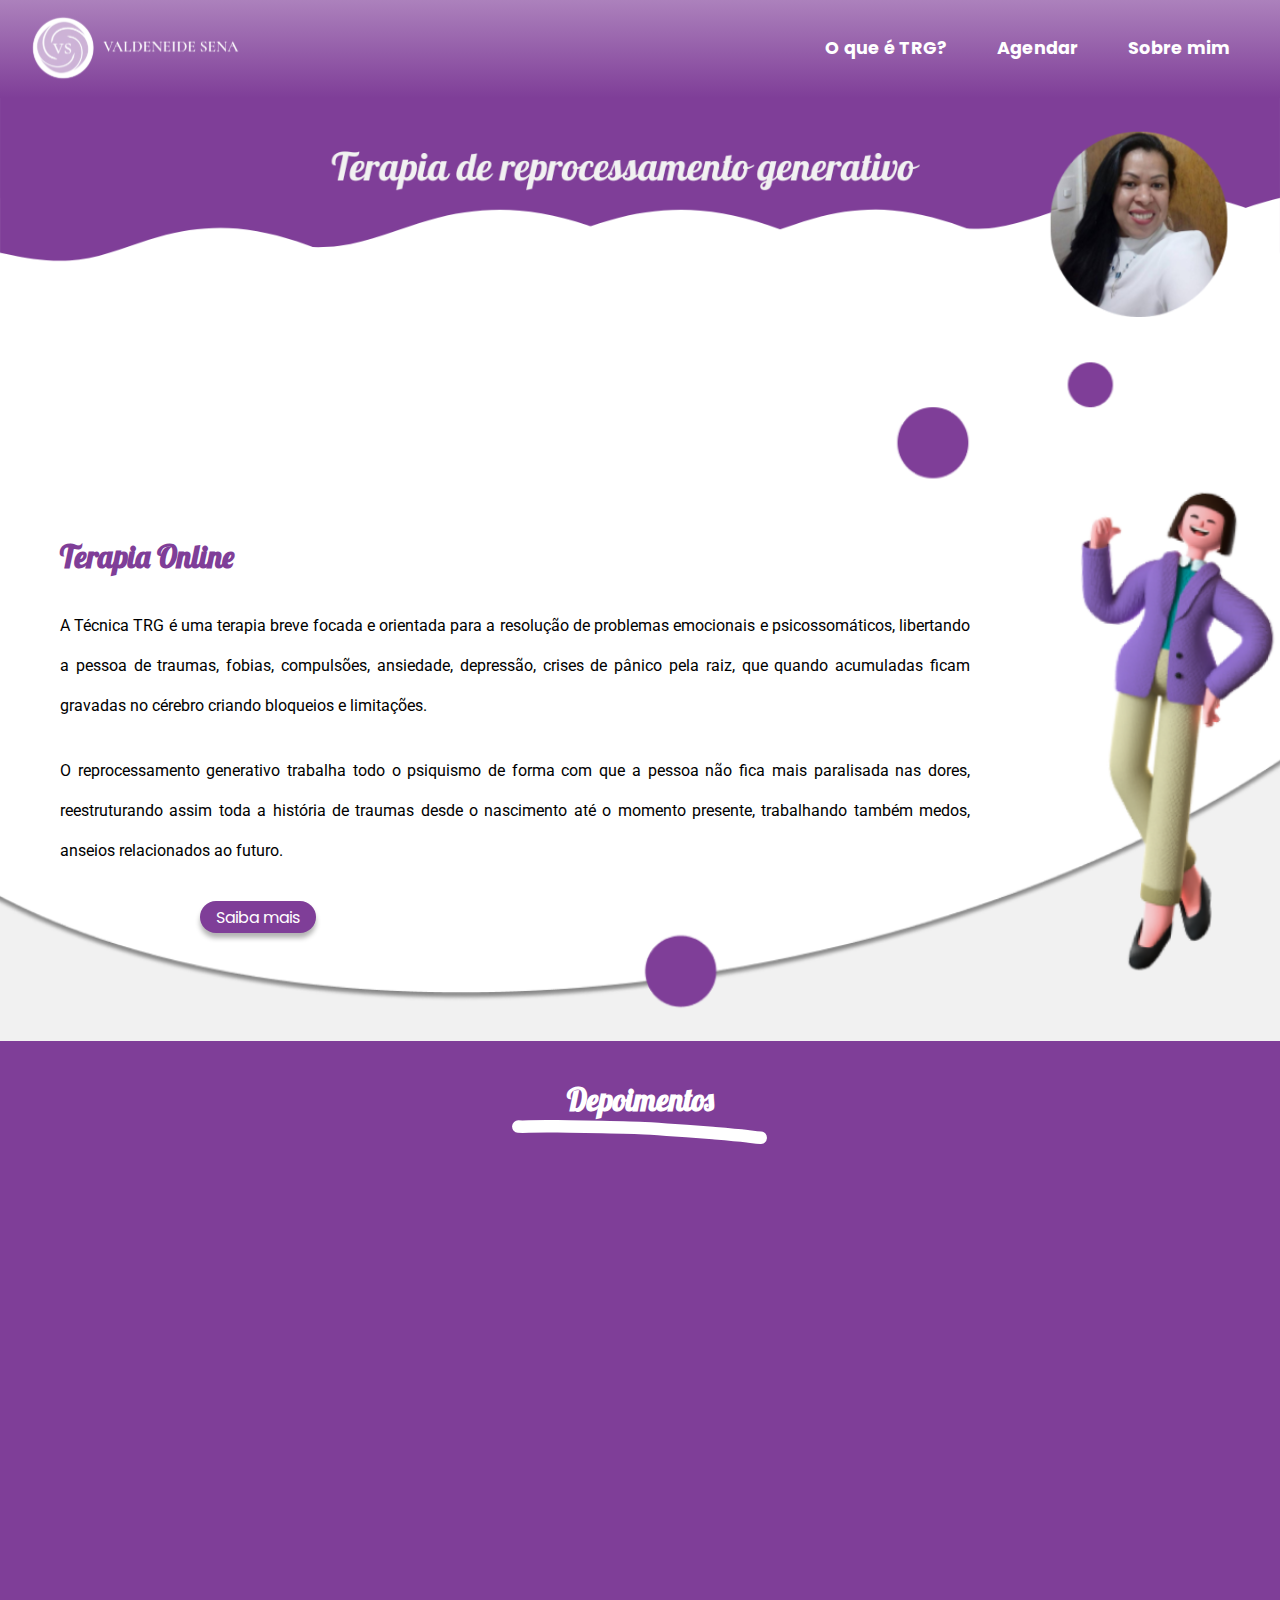
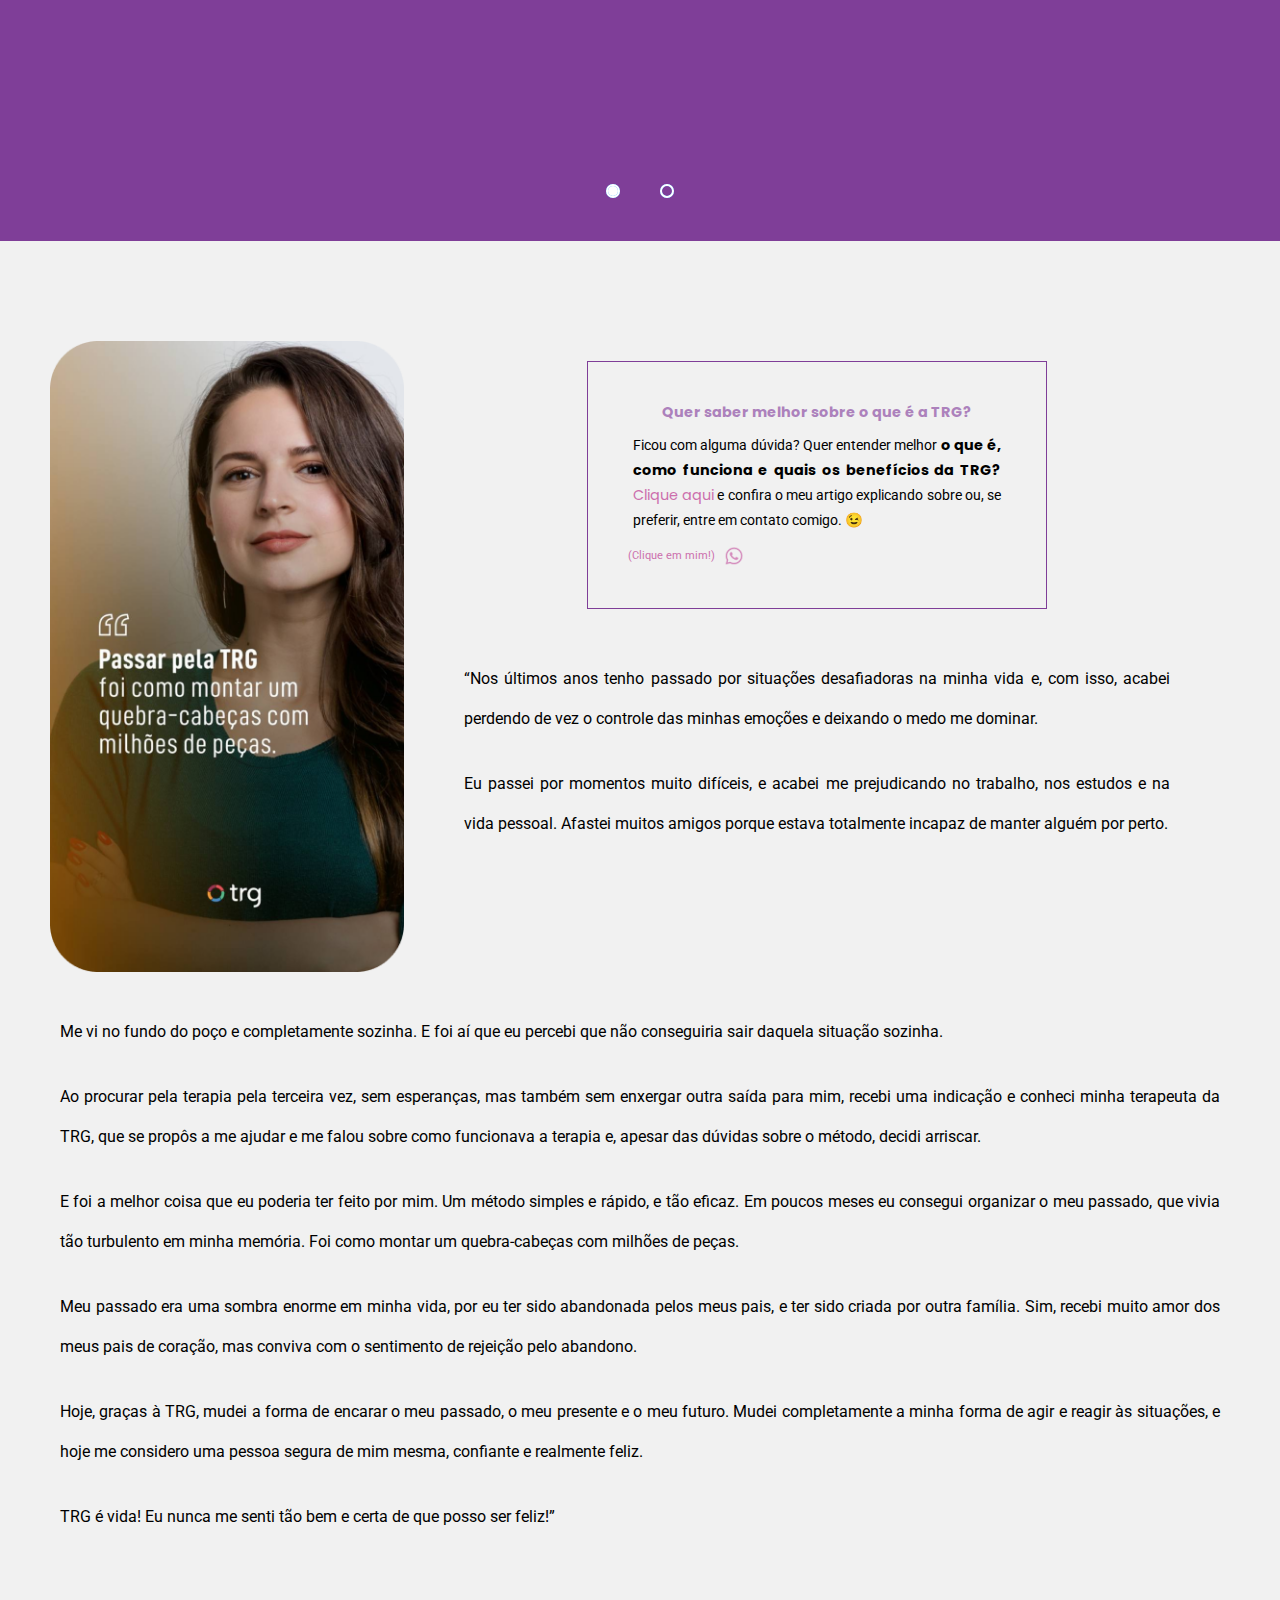
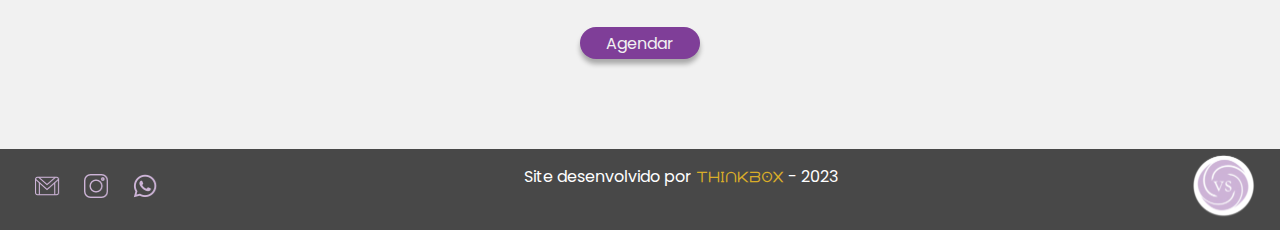
==== index.html @ 8931c08d "Index praticamente pronta." ====
<!DOCTYPE html>
<html lang="pt-br">

<head>
    <meta charset="UTF-8">
    <meta http-equiv="X-UA-Compatible" content="IE=edge">
    <meta name="viewport" content="width=device-width, initial-scale=1.0">
    <title>TRG - Val Sena</title>
    <link rel="stylesheet" href="estilo/index.css">
    <link rel="stylesheet" href="estilo/cabecalho.css">
    <link rel="stylesheet" href="estilo/rodape.css">
    <link rel="shortcut icon" href="imagens/logo-trg-sem-nome.svg" type="image/x-icon">
</head>

<body>

    <!--NAV BAR RESPONSIVO-->
    <header class="header">
        <a href="index.html">
            <img src="imagens/logo-trg-com-nome.svg" alt="Logo TRG">
        </a>
        <div class="navigation">

            <input type="checkbox" class="toggle-menu">
            <div class="hamburguer"></div>

            <ul class="menu">
                <li><a href="index.html"><img class="img-logo-mobile" src="imagens/logo-trg-sem-nome.svg"
                            alt="Logo TRG"></a></li>
                <li><a class="link-navigation" href="estrutura/o-que-e-trg.html">O que é TRG?</a></li>
                <li><a class="link-navigation" href="estrutura/agendar.html">Agendar</a></li>
                <li><a class="link-navigation" href="estrutura/sobre-mim.html">Sobre mim</a></li>
                <li>
                    <a id="pai-logo-thinkbox" href="#">
                        <img id="logo-thinkbox-mobile" class="img-logo-mobile" src="imagens/logo-thinkbox.png"
                            alt="Logo thinkbox">
                    </a>
                </li>
            </ul>
        </div>
    </header>
    <!--FIM NAV BAR RESPONSIVO-->

    <!-- BANNER "TERAPIA DE REPROCESSAMENTO GENERATIVO"-->
    <img class="banner-img" src="imagens/Neide Sena (4) 1.svg" alt="">
    <!-- FIM BANNER "TERAPIA DE REPROCESSAMENTO GENERATIVO"-->

    <!-- HOME MOBILE-->
    <main class="sessao-principal">
        <div class="quadrado">
            <h1>Terapia Online</h1>
            <p>A Técnica TRG é uma terapia breve focada e orientada para a resolução de problemas emocionais e
                psicossomáticos, libertando a pessoa de traumas, fobias, compulsões, ansiedade, depressão, crises de
                pânico pela raiz, que quando acumuladas ficam gravadas no cérebro criando bloqueios e limitações.</p>
            <p>O reprocessamento generativo trabalha todo o psiquismo de forma com que a pessoa não fica mais paralisada
                nas dores, reestruturando assim toda a história de traumas desde o nascimento até o momento presente,
                trabalhando também medos, anseios relacionados ao futuro.</p>
            <div class="btn-saiba-mais"><a href="estrutura/o-que-e-trg.html">Saiba mais</a></div>
        </div>
        <div class="elipse"></div>
    </main>
    <!-- FIM HOME MOBILE-->
    
    <!--HOME DESKTOP-->
    <main class="sessao-principal-desktop">
        <img src="imagens/backimg-index-main.png" alt="">
        <div class="container-textos-desktop">
             <h1>Terapia Online</h1>
             <p>A Técnica TRG é uma terapia breve focada e orientada para a resolução de problemas emocionais e
                 psicossomáticos, libertando a pessoa de traumas, fobias, compulsões, ansiedade, depressão, crises de
                 pânico pela raiz, que quando acumuladas ficam gravadas no cérebro criando bloqueios e limitações.</p>
             <p>O reprocessamento generativo trabalha todo o psiquismo de forma com que a pessoa não fica mais paralisada
                 nas dores, reestruturando assim toda a história de traumas desde o nascimento até o momento presente,
                 trabalhando também medos, anseios relacionados ao futuro.</p>
             <div class="btn-saiba-mais"><a href="estrutura/o-que-e-trg.html">Saiba mais</a></div>
        </div>
     </main>
    <!--FIM HOME DESKTOP-->

    <!--DEPOIMENTOS-->
    <section class="depoimentos">

        <h2>Depoimentos</h2>
        <img class="underline" src="imagens/underline-depoimentos.svg" alt="">
        <div class="slides">
            <!--Radios buttons-->
            <input type="radio" name="radio-btn" id="radio1">
            <input type="radio" name="radio-btn" id="radio2">
            <!--Fim Radios buttons-->

            <!--Slide videos-->
            <div class="slide first">
                <iframe width="250" height="450" src="https://www.youtube.com/embed/OG4pStKnkjY" title="Depoimento"
                    frameborder="0"
                    allow="accelerometer; autoplay; clipboard-write; encrypted-media; gyroscope; picture-in-picture; web-share"
                    allowfullscreen></iframe>
            </div>
            <div class="slide">
                <iframe width="250" height="450" src="https://www.youtube.com/embed/og153dF6PB4" title="depoimento1"
                    frameborder="0"
                    allow="accelerometer; autoplay; clipboard-write; encrypted-media; gyroscope; picture-in-picture; web-share"
                    allowfullscreen></iframe>
            </div>
            <!--Fim Slide videos-->

            <!--Navigation auto-->
            <div class="navigation-auto">
                <div class="auto-btn1"></div>
                <div class="auto-btn2"></div>
            </div>
            <!--Fim Navigation auto-->
        </div>

        <div class="manual-navigation">
            <label for="radio1" class="manual-btn"></label>
            <label for="radio2" class="manual-btn"></label>
        </div>

    </section>
    <!--FIM DEPOIMENTOS-->

    <!-- AGENDAR (HOME) -->
    <section class="agendar">
        <!--INFORMAÇÕES PARA USUÁRIOS COM DÚVIDAS -->
        
            <aside>
                <h3>Quer saber melhor sobre o que é a TRG?</h3>
                <p>Ficou com alguma dúvida? Quer entender melhor <strong>o que é, como funciona e quais os benefícios da
                        TRG?</strong><a href="estrutura/o-que-e-trg.html"> Clique aqui</a> e confira o meu artigo explicando
                    sobre ou, se preferir, entre em contato comigo. 😉</p>
                <!--BOTÃO PARA O WHATSAPP DA CLIENTE -->
                <a class="zap-link" href="https://api.whatsapp.com/send?phone=5511974429799" target="_blank" rel="external">
                    <p>(Clique em mim!)</p>
                    <img class="contato-terapeuta" src="imagens/Mask.png" alt="Contato da terapeuta">
                </a>
            </aside>
            <img class="img-motivação" src="imagens/index-motivacional.png" alt="">
            <div class="textao-do-agendar">
                <p>
                    “Nos últimos anos tenho passado por situações desafiadoras na minha vida e, com isso, acabei perdendo de
                    vez o controle das minhas emoções e deixando o medo me dominar.
                </p>
                <p>
                    Eu passei por momentos muito difíceis, e acabei me prejudicando no trabalho, nos estudos e na vida
                    pessoal. Afastei muitos amigos porque estava totalmente incapaz de manter alguém por perto. Me vi no
                    fundo do poço e completamente sozinha. E foi aí que eu percebi que não conseguiria sair daquela situação
                    sozinha
                </p>
                <p>
                    Ao procurar pela terapia pela terceira vez, sem esperanças, mas também sem enxergar outra saída para
                    mim, recebi uma indicação e conheci minha terapeuta da TRG, que se propôs a me ajudar e me falou sobre
                    como funcionava a terapia e, apesar das dúvidas sobre o método, decidi arriscar.
                </p>
                <p>
                    E foi a melhor coisa que eu poderia ter feito por mim. Um método simples e rápido, e tão eficaz. Em
                    poucos meses eu consegui organizar o meu passado, que vivia tão turbulento em minha memória. Foi como
                    montar um quebra-cabeças com milhões de peças.
                </p>
                <p>
                    Meu passado era uma sombra enorme em minha vida, por eu ter sido abandonada pelos meus pais, e ter sido
                    criada por outra família. Sim, recebi muito amor dos meus pais de coração, mas conviva com o sentimento
                    de rejeição pelo abandono.
                </p>
                <p>
                    Hoje, graças à TRG, mudei a forma de encarar o meu passado, o meu presente e o meu futuro. Mudei
                    completamente a minha forma de agir e reagir às situações, e hoje me considero uma pessoa segura de mim
                    mesma, confiante e realmente feliz.
                </p>
                <p>
                    TRG é vida! Eu nunca me senti tão bem e certa de que posso ser feliz!”
                </p>
            </div>
            <!--BOTÃO DO FIM DA PÁGINA DIRECIONANDO PARA A PÁGINA "AGENDAR"-->
            <div class="agendar-index">
                <a href="estrutura/agendar.html">Agendar</a>
            </div>
    </section>
    <!-- FIM AGENDAR (HOME) -->

    <!-- AGENDAR (HOME) - DESKTOP-->
    <section class="agendar-desktop">
        <!--INFORMAÇÕES PARA USUÁRIOS COM DÚVIDAS -->
        <img class="img-motivação" src="imagens/index-motivacional.png" alt="Relato de uma paciente sobre a TRG">
        
        <div class="container-agendamento-home">
            <aside>
                <h3>Quer saber melhor sobre o que é a TRG?</h3>
                <p>Ficou com alguma dúvida? Quer entender melhor <strong>o que é, como funciona e quais os benefícios da
                        TRG?</strong><a href="estrutura/o-que-e-trg.html"> Clique aqui</a> e confira o meu artigo explicando
                    sobre ou, se preferir, entre em contato comigo. 😉</p>
                <!--BOTÃO PARA O WHATSAPP DA CLIENTE -->
                <a class="zap-link" href="https://api.whatsapp.com/send?phone=5511974429799" target="_blank" rel="external">
                    <p>(Clique em mim!)</p>
                    <img class="contato-terapeuta" src="imagens/Mask.png" alt="Contato da terapeuta">
                </a>
            </aside>
            <div class="textao-do-agendar">
                <p>
                    “Nos últimos anos tenho passado por situações desafiadoras na minha vida e, com isso, acabei perdendo de
                    vez o controle das minhas emoções e deixando o medo me dominar.
                </p>
                <p>
                    Eu passei por momentos muito difíceis, e acabei me prejudicando no trabalho, nos estudos e na vida
                    pessoal. Afastei muitos amigos porque estava totalmente incapaz de manter alguém por perto.
                </p>
            </div>
            <!--BOTÃO DO FIM DA PÁGINA DIRECIONANDO PARA A PÁGINA "AGENDAR"-->
        </div>
    </section>
    <p> Me vi no
        fundo do poço e completamente sozinha. E foi aí que eu percebi que não conseguiria sair daquela situação
        sozinha.</p>
        <p>
            Ao procurar pela terapia pela terceira vez, sem esperanças, mas também sem enxergar outra saída para
            mim, recebi uma indicação e conheci minha terapeuta da TRG, que se propôs a me ajudar e me falou sobre
            como funcionava a terapia e, apesar das dúvidas sobre o método, decidi arriscar.
        </p>
        <p>
            E foi a melhor coisa que eu poderia ter feito por mim. Um método simples e rápido, e tão eficaz. Em
            poucos meses eu consegui organizar o meu passado, que vivia tão turbulento em minha memória. Foi como
            montar um quebra-cabeças com milhões de peças.
        </p>
        <p>
            Meu passado era uma sombra enorme em minha vida, por eu ter sido abandonada pelos meus pais, e ter sido
            criada por outra família. Sim, recebi muito amor dos meus pais de coração, mas conviva com o sentimento
            de rejeição pelo abandono.
        </p>
        <p>
            Hoje, graças à TRG, mudei a forma de encarar o meu passado, o meu presente e o meu futuro. Mudei
            completamente a minha forma de agir e reagir às situações, e hoje me considero uma pessoa segura de mim
            mesma, confiante e realmente feliz.
        </p>
        <p>
            TRG é vida! Eu nunca me senti tão bem e certa de que posso ser feliz!”
        </p>
        <div class="agendar-index">
            <a href="estrutura/agendar.html">Agendar</a>
        </div>
    <!--AGENDAR (HOME) - DESKTOP-->

    <!--RODAPÉ-->
    <footer class="rodape">
        <div class="icones">
            <a href="mailto:valdeneidepereira925@gmail.com" target="_blank" rel="external"><img
                    src="imagens/ico-gmail.png" alt="Ícone do Gmail"></a>
            <a href="https://www.instagram.com/valdeneide_sena/" target="_blank" rel="external"><img
                    src="imagens/ico-instagram.png" alt="Ícone do Instagram"></a>
            <a href="https://api.whatsapp.com/send?phone=5511974429799" target="_blank" rel="external"><img
                    src="imagens/ico-whatsapp.png" alt="Ícone do WhatsApp"></a>
        </div>
        <div class="texto">
            <p>Site desenvolvido por <a id="thinkbox" href="https://allthinkbox.github.io/thinkbox/" target="_blank"
                    rel="external"><strong>thinkbox</strong></a> - 2023</p>
        </div>
        <a href="index.html"><img src="imagens/logo-trg-sem-nome.svg" alt="Logo TRG"></a>
    </footer>
    <!--FIM RODAPÉ-->
    <script src="dinamica/depoimentos.js"></script>
</body>

</html>
---- estilo/index.css ----
@charset "UTF-8";

@import url('https://fonts.googleapis.com/css2?family=Lobster&family=Poppins:wght@300;400;700&family=Roboto:wght@300;400;700&display=swap');

:root{
    /* variáveis das fontes utilizadas no projeto: 
        font-padrao -> para textos em geral; 
        font-destaque -> para títulos de primeiro nível (h1); 
        font-especial -> para botões e links; 
        font-thinkbox -> para representar o projeto. */
    --font-padrao: 'Roboto', sans-serif;
    --font-destaque: 'Lobster', cursive;
    --font-especial: 'Poppins', sans-serif;
    --font-thinkbox: 'Dune Rise', sans-serif;

    /* variáveis para representar as cores do projeto
    com base na paleta de cores, que está no figma: os números são em ordem crescente das cores da esquerda para a direita, de cima para baixo, conforme a imagem da paleta de cores que está no figma. */
    --cor01: #7F3E98;
    --cor02: #AC81BC;
    --cor03: #CDB4D7;
    --cor04: #F1F1F1;
    --cor05: #CC6FAD;
}

@font-face {
    font-family: 'Dune Rise';
    src: url(../fontes/Dune_Rise.otf) format('opentype');
    font-weight: normal;
}

@media (min-width:320px) {
    body{
        text-align: justify;
        background-color: var(--cor04);
    }

    .sessao-principal-desktop{
        display: none;
    }

    .agendar-desktop{
        display: none;
    }

    /*BANNER "TERAPIA DE REPROCESSAMENTO GENERATIVO"*/
    .banner-img{
        width: 100%;
        display: flex;
    }
    /*FIM BANNER "TERAPIA DE REPROCESSAMENTO GENERATIVO"*/

    .sessao-principal{
        overflow: hidden;
    }

    h1{
        font-family: var(--font-destaque);
        color: var(--cor01);
        font-size: 1.9em;
        margin-bottom: 15px;
        padding: 0 30px;
    }

    h2{
        font-family: var(--font-destaque);
        font-size: 1.6;
        text-align: center;
        color: white;
    }

    h3{
        margin: 10px 0;
        font-family: var(--font-especial);
        color: var(--cor02);
        text-align: center;
        font-size: 0.9em;
    }

    p{
        color: black;
        font-family: var(--font-padrao);
        font-size: 1em;
        line-height: 25px;
        margin-bottom: 10px;
        padding: 0 30px;
    }

    /*HOME*/

    .quadrado{
        background-color: white;
        width: 100%;
        height: 393px;
    }

    .elipse{
        background-color: white;
        width: 147%;
        height: 367px;
        border-radius: 50%;
        position: relative;
        z-index: -1;
        top: -110px;
        transform: rotate(329deg);
        left: -76px;
        box-shadow: 0px 4px 4px 0px rgba(0, 0, 0, 0.25), 0px 4px 4px 0px rgba(0, 0, 0, 0.25);
    }
    
    .btn-saiba-mais{
        margin: 22px 0px 30px 30px;
        width: 116px;
        height: 32px;
        padding: 10px;
        border-radius: 20px;
        background-color: var(--cor01);
        border: 1ps solid var(--cor01);
        box-shadow: 0px 5px 5px rgba(0, 0, 0, 0.3);
        display: flex;
        justify-content: center;
        align-items: center;
        transition: 2s;
    }

    .btn-saiba-mais a{
        color: white;
        text-decoration: none;
    }
    /*FIM  HOME*/

    /*DEPOIMENTOS*/
    .depoimentos{
        margin: 0 auto 70px auto;
        width: 100%;
        height: 680px;
        overflow: hidden;
        background-color: var(--cor01);
        padding: 30px 0;
    }

    .underline{
        display: block;
        margin: 0 auto 30px auto;
        width: 44%;
    }

    .slides{
        width: 400%;
        height: 286px;
        display: flex;
    }

    .slides input{
        display: none;
    }

    .slide{
        width: 25%;
        position: relative;
        transition: 2s;
    }

    .slide iframe{
        display: block;
        margin: auto;
        border-radius: 20px;
    }

    .manual-navigation{
        position: absolute;
        width: 100%;
        margin-top: 228px;
        display: flex;
        justify-content: center;
    }

    .manual-btn{
        border: 2px solid #ffffff;
        padding: 5px;
        border-radius: 10px;
        cursor: pointer;
        transition: 1s;
    }

    .manual-btn:not(:last-child){
        margin-right: 40px;
    }

    .manual-btn:hover{
        background-color: #FFF;
    }

    #radio1:checked ~ .first{
        margin-left: 0;
    }

    #radio2:checked ~ .first{
        margin-left: -25%;
    }

    .navigation-auto div{
        border: 2px solid #20a6ff;
        padding: 5px;
        border-radius: 10px;
        cursor: pointer;
        transition: 1s;
    }

    .navigation-auto{
        position: absolute;
        width: 100%;
        margin-top: 514px;
        display: flex;
        justify-content: center;
    }

    .navigation-auto div:not(:last-child){
        margin-right: 40px;
    }

    #radio1:checked ~ .navigation-auto .auto-btn1{
        background-color: #FFF;
    }

    #radio2:checked ~ .navigation-auto .auto-btn2{
        background-color: #FFF;
    }
    /*FIM DEPOIMENTOS*/


    /*AGENDAR (HOME)*/

    /*INFORMAÇÕES PARA USUÁRIOS COM DÚVIDAS*/
    aside{
        margin: 50px auto;
        background-color: rgba(205, 180, 215, 0.27);        ;
        border-top: 2px solid var(--cor02);
        border-bottom: 2px solid var(--cor02);
    }

    aside p{
        font-size: 0.7em;
        text-align: justify;
        line-height: 20px;
        padding: 0 10px;
        margin: 0;
        font-family: var(--font-padrao);
    }
    /*BOTÃO PARA O WHATSAPP DA CLIENTE - SEÇÃO DOS USUÁRIOS COM DÚVIDAS*/
    aside a{
        font-weight: normal;
        color: var(--cor05);
        text-decoration: none;
    }
    .zap-link{
        display: flex;
        justify-content: left;
        align-items: center;
        width: 300px;
        margin: 0;
        text-decoration: none;
    }

    .zap-link p{
        margin: 10px 0;
        padding: 0 10px;
        color: var(--cor05);
        font-family: var(--font-padrao);
        font-size: 0.7em;
    }
    
    .img-motivação{
        width: 80%;
        margin: 0 auto 30px auto;
        display: block;
    }

    /*BOTÃO "AGENDAR" DA HOME DO SITE*/
    .agendar-index{
        width: 120px;
        height: 32px;
        border-radius: 20px;
        background-color: var(--cor01);
        box-shadow: 0px 5px 5px rgba(0, 0, 0, 0.3);
        display: flex;
        justify-content: center;
        align-items: center;
        margin: 20px auto 40px auto;
    }
    .agendar-index a{
        color: var(--cor04);
        text-decoration: none;
    }
    /*FIM AGENDAR (HOME)*/
}

@media (min-width: 366px){
    .quadrado{
        height: 298px;
    }

    .elipse{
        width: 160%;
        top: -135px;
        left: -89px;
    }
}

@media (min-width: 390px){

    .elipse{
        width: 183%;
        top: -201px;
        left: -90px;
    }
}

@media (min-width:480px) {
    h1{
        margin: 0px 0px 15px 0px;
        padding: 0 40px;
    }

    p{
        line-height: 30px;
        margin-bottom: 15px;
        padding: 0 40px;
    }

    .quadrado{
        height: 374px;
    }

    .elipse{
        width: 160%;
        top: -189px;
        left: -121px;
        transform: rotate(331deg);
    }

    .underline{
        display: block;
        margin: 0 auto 30px auto;
        width: 34%;
    }

    .btn-saiba-mais{
        margin: 30px 0px 30px 50px;
    }

    aside{
        padding: 30px;
    }

    .img-motivação{
        margin: 30px auto;
    }

}

@media (min-width: 530px){
    .quadrado{
        height: 400px;
    }

    .elipse{
        width: 213%;
        top: -337px;
        left: -130px;
        transform: rotate(331deg);
    }
}


@media (min-width:600px) {

    .quadrado{
        height: 400px;
    }

    .elipse{
        top: -389px;
        width: 251%;
        transform: rotate(155deg);
        left: -144px;
    }

    .underline{
        width: 30%;
    }

    h2{
        font-size: 1.9em;
    }
    
    aside p{
        font-size: 0.9em;
        line-height: 25px;
        padding: 0 15px;
    }

    .img-motivação{
        width: 60%;
    }
}

@media (min-width: 647px){
    .quadrado{
        height: 400px;
    }

    .elipse{
        top: -439px;
        width: 352%;
        transform: rotate(164deg);
        left: -333px;
    }
}

@media (min-width:801px) {

    .sessao-principal{
        display: none;
    }
    .sessao-principal-desktop{
        display: block;
        overflow: hidden;
        height: 550px;
    }

    .sessao-principal-desktop img{
        width: 120%;
    }

    .container-textos-desktop{
        position: relative;
        z-index: 0;
        top: -489px;
        padding: 0 95px 0 0;
    }
    .img-motivação{
        width: 45%;
    }
    aside{
        width: 460px;
        border: 1px solid var(--cor01);
        background-color: var(--cor04);
    }

    p{
        line-height: 35px;
        margin-bottom: 20px;
        padding: 0 60px;
    }

    .btn-saiba-mais{
        margin: -15px 0px 1px 175px;
    }

    .underline{
        width: 20%;
    }

    .agendar{
        display: none;
    }

    .img-motivação{
        width: 30%;
    }

    .agendar-desktop{
        display: flex;
        flex-direction: row;
        justify-content: space-between;
        align-items: flex-start;
        padding: 0 50px;
        margin-bottom: 10px;
    }

    .agendar-index{
        margin: 90px auto;
    }
}

@media (min-width:1025px) {
    .container-textos-desktop{
        top: -572px;
    }

    .btn-saiba-mais{
        margin: 25px 0px 1px 175px;
    }

    .sessao-principal-desktop{
        height: 700px;
    }

    iframe{
        width: 350px;
        height: 550px;
    }

    .depoimentos{
        height: 800px;
        padding: 40px 0;
    }

    .manual-navigation{
        margin-top: 324px;
    }

    .navigation-auto{
        margin-top: 610px;
    }
}
@media (min-width:1251px) {
    h1{
        padding: 0 0 0 60px;
        margin-bottom: 30px;
    }
    .container-textos-desktop{
        top: -572px;
        padding: 0 250px 0 0;
    }

    .btn-saiba-mais{
        margin: 30px 0 30px 200px;
    }

    p{
        line-height: 40px;
        margin-bottom: 25px;
        padding: 0 60px;
    }
}

@media (min-width: 1440px){
    .sessao-principal-desktop img{
        width: 100%;
    }

    .container-textos-desktop{
        top: -675px;
        padding: 0 525px 0 0;
    }

    p{
        line-height: 40px;
        margin-bottom: 25px;
        padding: 0 60px;
        font-size: 1.5em;
    }

    
}
---- estilo/cabecalho.css ----
@charset "UTF-8";

@import url('https://fonts.googleapis.com/css2?family=Lobster&family=Poppins:wght@300;400;700&family=Roboto:wght@300;400;700&display=swap');

*{
    font-family: var(--font-especial);
    margin: 0;
    padding: 0;
    box-sizing: border-box;
}

:root{
    /* variáveis das fontes utilizadas no projeto: 
        font-padrao -> para textos em geral; 
        font-destaque -> para títulos de primeiro nível (h1); 
        font-especial -> para botões e links; 
        font-thinkbox -> para representar o projeto. */
    --font-padrao: 'Roboto', sans-serif;
    --font-destaque: 'Lobster', cursive;
    --font-especial: 'Poppins', sans-serif;
    --font-thinkbox: 'Dune Rise', sans-serif;

    /* variáveis para representar as cores do projeto
    com base na paleta de cores, que está no figma: os números são em ordem crescente das cores da esquerda para a direita, de cima para baixo, conforme a imagem da paleta de cores que está no figma. */
    --cor01: #7F3E98;
    --cor02: #AC81BC;
    --cor03: #CDB4D7;
    --cor04: #F1F1F1;
    --cor05: #CC6FAD;
}

.header{
    position: relative;
    width: 100%;
    display: flex;
    justify-content: space-between;
    align-items: center;
    background-image: linear-gradient(to bottom, var(--cor02), var(--cor01));
    padding: 0 25px;
    transition: 0.3s;
}

.navigation{
    display: flex;
    justify-content: sc-between;
    align-items: center;
}

.menu{
    display: flex;
    justify-content: center;
    flex-direction: row;
    align-items: center;
    z-index: 1;
    transition: 0.5s;
}

.menu li{
    list-style-type: none;
}

.menu li .link-navigation{
    color: #fff;
    text-decoration: none;
    display: block;
    padding: 40px 25px;
    font-size: 1.1em;
    font-weight: bold;
    line-height: 1;
    transition: 0.3s;
}

.menu li .link-navigation:hover{
    box-shadow: 0 -5px 0px #fff inset, 500px 0 0 rgba(126, 62, 152, 0.83) inset;
    padding: 35px 25px 45px 25px;
}

.hamburguer{
    position: relative;
    width: 30px;
    height: 4px;
    background-color: #fff;
    border-radius: 10px;
    cursor: pointer;
    z-index: 2;
    transition: 0.3s;
}

.hamburguer:before, .hamburguer:after{
    content: "";
    position: absolute;
    height: 4px;
    right: 0;
    background-color: #fff;
    border-radius: 10px;
    transition: 0.3s;
}

.hamburguer:before{
    top: -10px;
    width: 30px;
}

.hamburguer:after{
    top: 10px;
    width: 30px;
}

.toggle-menu{
    position: absolute;
    width: 30px;
    height: 100%;
    z-index: 3;
    cursor: pointer;
    opacity: 0;
}

.hamburguer, .toggle-menu{
    display: none;
}

.navigation input:checked ~ .hamburguer{
    background: transparent;
}

.navigation input:checked ~ .hamburguer:before{
    top: 0;
    transform: rotate(-45deg);
    width: 30px;
}

.navigation input:checked ~ .hamburguer:after{
    top: 0;
    transform: rotate(45deg);
    width: 30px;
}

.img-logo-mobile{
    display: none;
}

.img-logo-mobile:hover{
    box-shadow: 0 0px 0px black inset, 0px 0 0 black inset;
    padding: 0px;
}

.navigation input:checked ~ .menu{
    right: 0;
    box-shadow: -20px 0px 40px rgba(0, 0, 0, 0.3); 
}

@media screen and (max-width: 801px){
    .img-logo-mobile, .img-logo-mobile:hover{
        display: block;
        margin: auto;
        padding: 30px;
    }

    #pai-logo-thinkbox{
        position: absolute;
        bottom: 0%;
        left: 17%;
    }

    #logo-thinkbox-mobile{
        position: relative;
    }

    .hamburguer, .toggle-menu{
        display: block;
    }  
    
    .header{
        padding: 10px 20px;
    }

    .menu{
        justify-content: start;
        flex-direction: column;
        align-items: center;
        position: fixed;
        top: 0;
        right: -300px;
        background-color: var(--cor01);
        width: 300px;
        height: 100%;
        padding-top: 65px;
    }

    .menu li{
        width: 100%;
    }

    .menu li .link-navigation, .menu li  .link-navigation:hover{
        padding: 30px;
        font-size: 1em;
        box-shadow: 0 1px 0px rgba(255, 255, 255, 0.1)inset;
    }

}

@media screen and (max-width: 320px){
    .menu li .link-navigation, .menu li .link-navigation:hover{
        font-size: 0.87em;
    }
}
---- estilo/rodape.css ----
@charset "UTF-8";

@font-face {
    font-family: 'Dune Rise';
    src: url(../fontes/Dune_Rise.otf) format('opentype');
    font-weight: normal;
}

@import url('https://fonts.googleapis.com/css2?family=Lobster&family=Poppins:wght@300;400;700&family=Roboto:wght@300;400;700&display=swap');



*{
    font-family: var(--font-especial);
    margin: 0;
    padding: 0;
    box-sizing: border-box;
}

:root{
    /* variáveis das fontes utilizadas no projeto: 
        font-padrao -> para textos em geral; 
        font-destaque -> para títulos de primeiro nível (h1); 
        font-especial -> para botões e links; 
        font-thinkbox -> para representar o projeto. */
    --font-padrao: 'Roboto', sans-serif;
    --font-destaque: 'Lobster', cursive;
    --font-especial: 'Poppins', sans-serif;
    --font-thinkbox: 'Dune Rise', sans-serif;

    /* variáveis para representar as cores do projeto
    com base na paleta de cores, que está no figma: os números são em ordem crescente das cores da esquerda para a direita, de cima para baixo, conforme a imagem da paleta de cores que está no figma. */
    --cor01: #7F3E98;
    --cor02: #AC81BC;
    --cor03: #CDB4D7;
    --cor04: #F1F1F1;
    --cor05: #CC6FAD;
}

.rodape{
    background-color: #484848;
    display: flex;
    flex-direction: row;
    justify-content: space-between;
    align-items: center;
    padding: 5px 25px;
}

.icones img{
    margin: 10px;
}

.texto p{
    color: #fff;
    font-family: var(--font-especial);
    font-size: 1em;
}

.texto a{
    text-decoration: none;
    color: #D9AD29;
    font-weight: normal;
}

.texto a:hover{
    color: #d9ad2952;
}

.texto strong{
    font-family: var(--font-thinkbox);
    font-size: 0.75em;
}

.icones img:hover{
    border: 1px solid var(--cor01);
    border-radius: 100px;
    padding: 5px;
    transition-duration: 0.4s;
}

@media screen and (max-width: 600px){

    .rodape > a{
        display: none;
    }

    .rodape{
        flex-direction: column-reverse;
        padding: 8px 0px;
    }

    .rodape img{
        width: 13%;
    }

    .rodape img:hover{
        box-shadow: 0 -2px 0px #fff inset;
        padding: 0px;
        border: none;
        width: 15%;
    }
}

@media screen and (max-width: 320px){
    .texto p{
        font-size: 0.87em;
        margin: 0;
        padding: 0;
    }
}
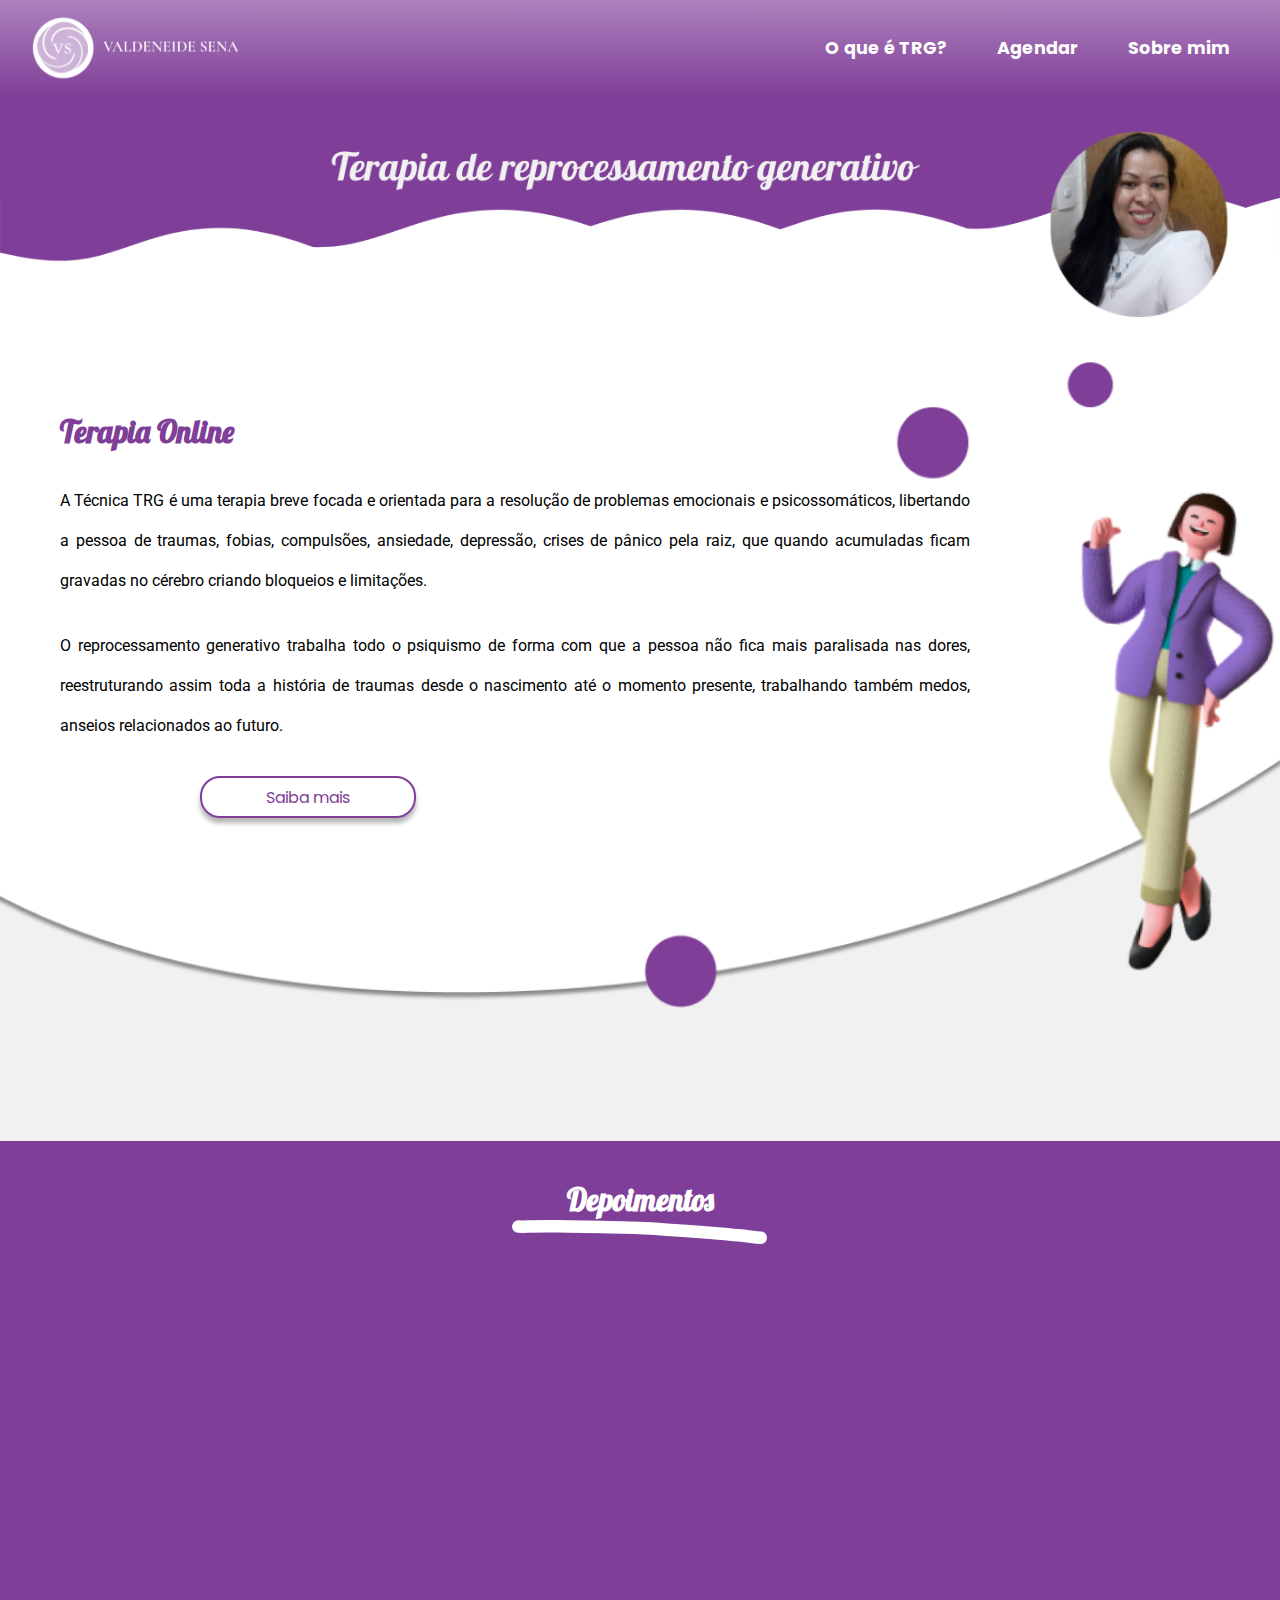
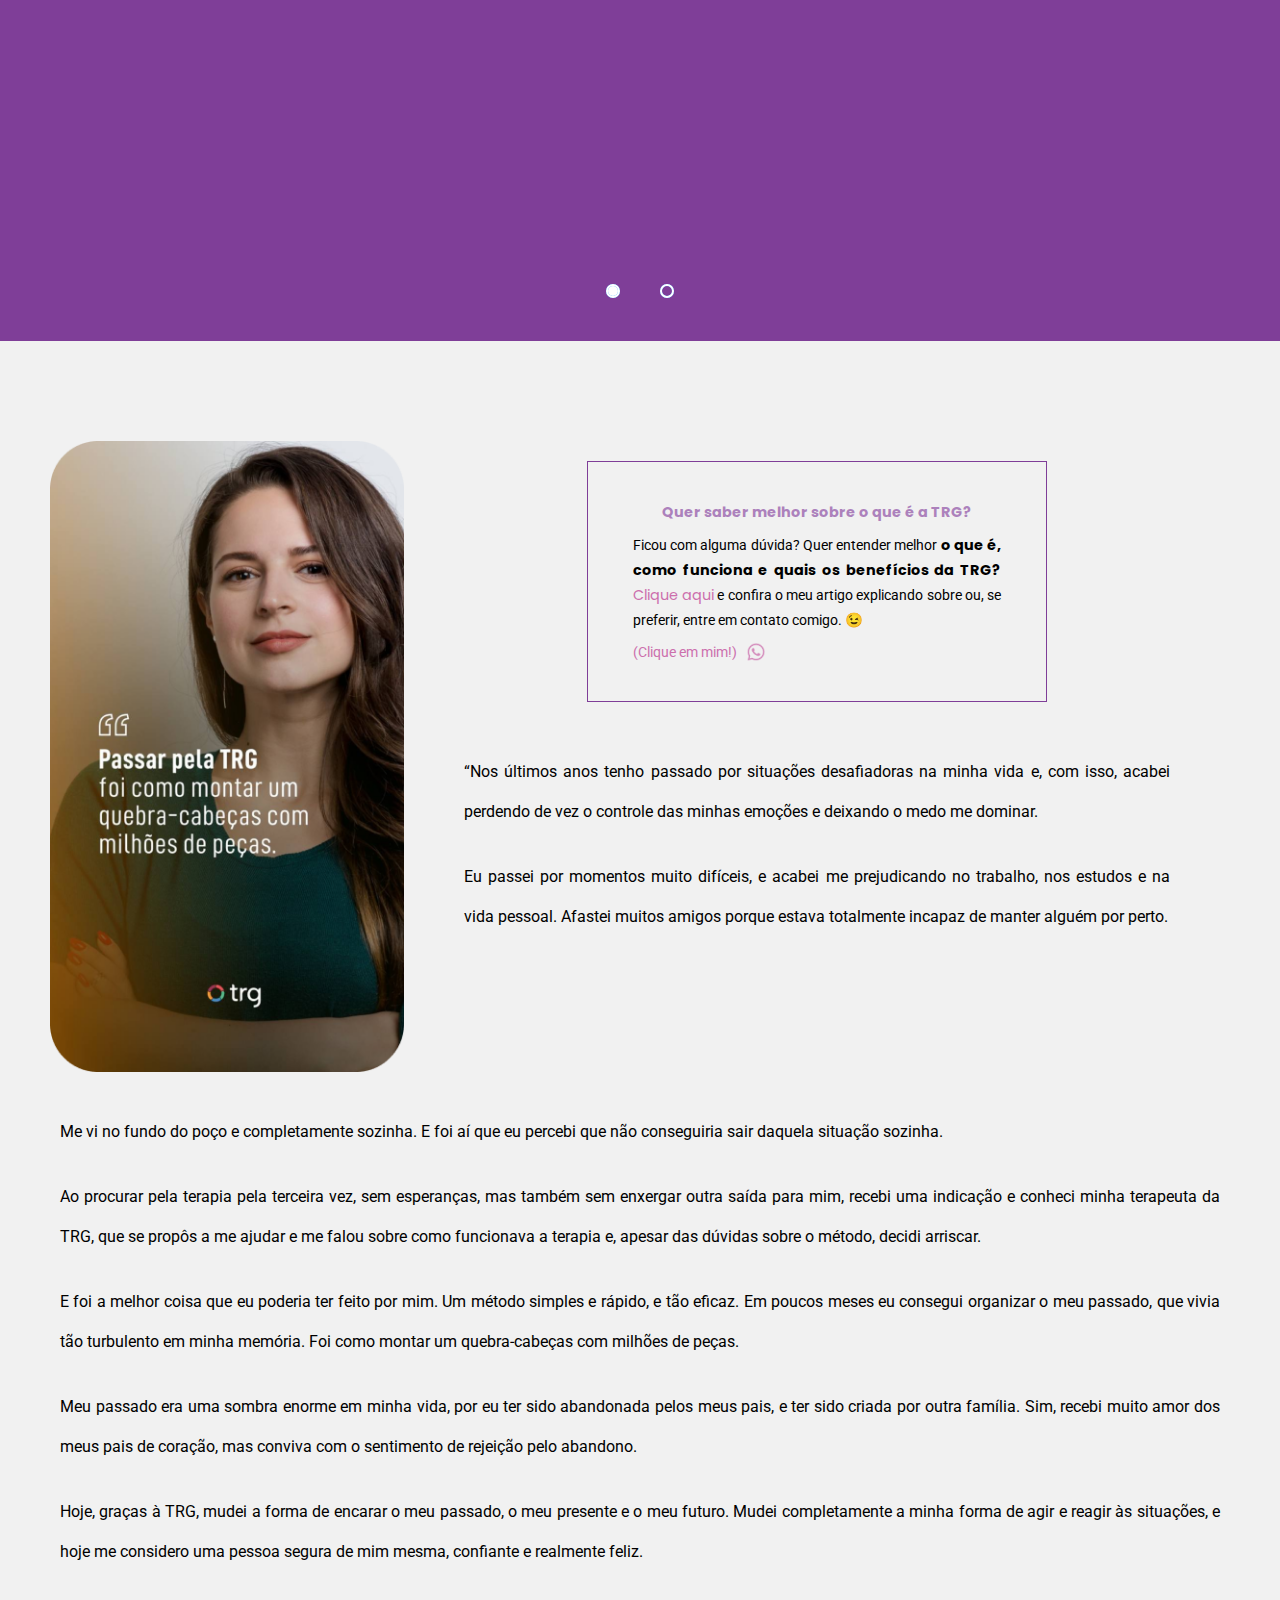
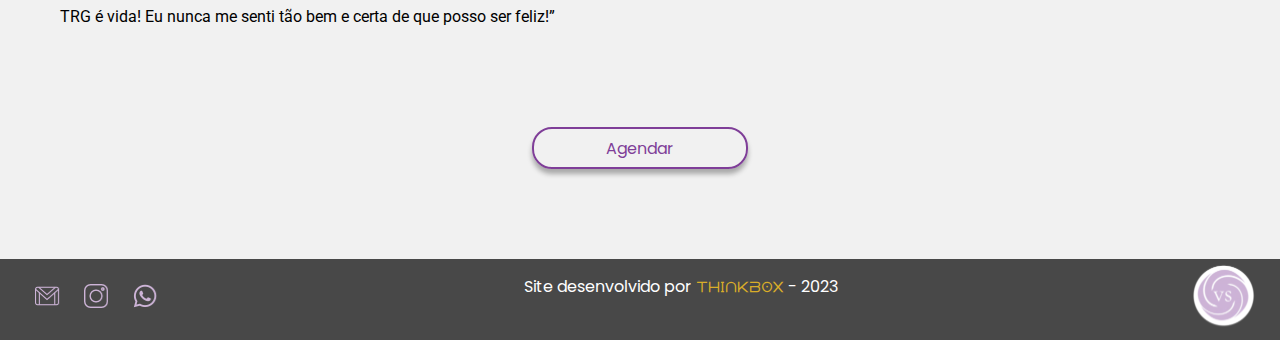
==== commit 6440eee1: "Index pronta" ====
--- a/index.html
+++ b/index.html
@@ -190,7 +190,7 @@
                     sobre ou, se preferir, entre em contato comigo. 😉</p>
                 <!--BOTÃO PARA O WHATSAPP DA CLIENTE -->
                 <a class="zap-link" href="https://api.whatsapp.com/send?phone=5511974429799" target="_blank" rel="external">
-                    <p>(Clique em mim!)</p>
+                    (Clique em mim!)
                     <img class="contato-terapeuta" src="imagens/Mask.png" alt="Contato da terapeuta">
                 </a>
             </aside>
@@ -207,35 +207,37 @@
             <!--BOTÃO DO FIM DA PÁGINA DIRECIONANDO PARA A PÁGINA "AGENDAR"-->
         </div>
     </section>
-    <p> Me vi no
-        fundo do poço e completamente sozinha. E foi aí que eu percebi que não conseguiria sair daquela situação
-        sozinha.</p>
-        <p>
-            Ao procurar pela terapia pela terceira vez, sem esperanças, mas também sem enxergar outra saída para
-            mim, recebi uma indicação e conheci minha terapeuta da TRG, que se propôs a me ajudar e me falou sobre
-            como funcionava a terapia e, apesar das dúvidas sobre o método, decidi arriscar.
-        </p>
-        <p>
-            E foi a melhor coisa que eu poderia ter feito por mim. Um método simples e rápido, e tão eficaz. Em
-            poucos meses eu consegui organizar o meu passado, que vivia tão turbulento em minha memória. Foi como
-            montar um quebra-cabeças com milhões de peças.
-        </p>
-        <p>
-            Meu passado era uma sombra enorme em minha vida, por eu ter sido abandonada pelos meus pais, e ter sido
-            criada por outra família. Sim, recebi muito amor dos meus pais de coração, mas conviva com o sentimento
-            de rejeição pelo abandono.
-        </p>
-        <p>
-            Hoje, graças à TRG, mudei a forma de encarar o meu passado, o meu presente e o meu futuro. Mudei
-            completamente a minha forma de agir e reagir às situações, e hoje me considero uma pessoa segura de mim
-            mesma, confiante e realmente feliz.
-        </p>
-        <p>
-            TRG é vida! Eu nunca me senti tão bem e certa de que posso ser feliz!”
-        </p>
-        <div class="agendar-index">
-            <a href="estrutura/agendar.html">Agendar</a>
-        </div>
+    <div class="txt-responsivo-desktop">
+        <p> Me vi no
+            fundo do poço e completamente sozinha. E foi aí que eu percebi que não conseguiria sair daquela situação
+            sozinha.</p>
+            <p>
+                Ao procurar pela terapia pela terceira vez, sem esperanças, mas também sem enxergar outra saída para
+                mim, recebi uma indicação e conheci minha terapeuta da TRG, que se propôs a me ajudar e me falou sobre
+                como funcionava a terapia e, apesar das dúvidas sobre o método, decidi arriscar.
+            </p>
+            <p>
+                E foi a melhor coisa que eu poderia ter feito por mim. Um método simples e rápido, e tão eficaz. Em
+                poucos meses eu consegui organizar o meu passado, que vivia tão turbulento em minha memória. Foi como
+                montar um quebra-cabeças com milhões de peças.
+            </p>
+            <p>
+                Meu passado era uma sombra enorme em minha vida, por eu ter sido abandonada pelos meus pais, e ter sido
+                criada por outra família. Sim, recebi muito amor dos meus pais de coração, mas conviva com o sentimento
+                de rejeição pelo abandono.
+            </p>
+            <p>
+                Hoje, graças à TRG, mudei a forma de encarar o meu passado, o meu presente e o meu futuro. Mudei
+                completamente a minha forma de agir e reagir às situações, e hoje me considero uma pessoa segura de mim
+                mesma, confiante e realmente feliz.
+            </p>
+            <p>
+                TRG é vida! Eu nunca me senti tão bem e certa de que posso ser feliz!”
+            </p>
+            <div class="agendar-index">
+                <a href="estrutura/agendar.html">Agendar</a>
+            </div>
+    </div>
     <!--AGENDAR (HOME) - DESKTOP-->
 
     <!--RODAPÉ-->
--- a/estilo/index.css
+++ b/estilo/index.css
@@ -32,6 +32,9 @@
     body{
         text-align: justify;
         background-color: var(--cor04);
+    }
+    .txt-responsivo-desktop{
+        display: none;
     }
 
     .sessao-principal-desktop{
@@ -113,7 +116,7 @@
         padding: 10px;
         border-radius: 20px;
         background-color: var(--cor01);
-        border: 1ps solid var(--cor01);
+        border: 1px solid var(--cor01);
         box-shadow: 0px 5px 5px rgba(0, 0, 0, 0.3);
         display: flex;
         justify-content: center;
@@ -255,17 +258,19 @@
         display: flex;
         justify-content: left;
         align-items: center;
+        column-gap: 10px;
         width: 300px;
         margin: 0;
         text-decoration: none;
     }
 
-    .zap-link p{
+    .zap-link{
         margin: 10px 0;
         padding: 0 10px;
         color: var(--cor05);
         font-family: var(--font-padrao);
         font-size: 0.7em;
+        color: var(--cor05);
     }
     
     .img-motivação{
@@ -398,6 +403,16 @@
         padding: 0 15px;
     }
 
+    .zap-link{
+        font-size: 0.9em;
+        padding: 0 15px;
+        margin: 10;
+    }
+
+    .zap-link:hover{
+        color: var(--cor02);
+    }
+
     .img-motivação{
         width: 60%;
     }
@@ -418,6 +433,10 @@
 
 @media (min-width:801px) {
 
+    .txt-responsivo-desktop{
+        display: block;
+    }
+
     .sessao-principal{
         display: none;
     }
@@ -489,6 +508,44 @@
 
     .btn-saiba-mais{
         margin: 25px 0px 1px 175px;
+        background-color: transparent;
+        border: 2px solid var(--cor01);
+        box-shadow: 0px 5px 5px rgba(0, 0, 0, 0.3);
+        display: flex;
+        justify-content: center;
+        align-items: center;
+        transition: 2s;
+    }
+
+    .btn-saiba-mais:hover{
+        background-color: var(--cor01);
+    }
+
+    .btn-saiba-mais a{
+        color: var(--cor01);
+        text-decoration: none;
+    }
+
+    .btn-saiba-mais a:hover{
+        color: white;
+    }
+
+    .agendar-index{
+        background-color: transparent;
+        border: 2px solid var(--cor01);
+        transition: 2s;
+    }
+
+    .agendar-index:hover{
+        background-color: var(--cor01);
+    }
+
+    .agendar-index a{
+        color: var(--cor01);
+    }
+
+    .agendar-index a:hover{
+        color: white;
     }
 
     .sessao-principal-desktop{
@@ -518,13 +575,25 @@
         padding: 0 0 0 60px;
         margin-bottom: 30px;
     }
+
+    .sessao-principal-desktop{
+        height: 800px;
+    }
+
     .container-textos-desktop{
-        top: -572px;
+        top: -697px;
         padding: 0 250px 0 0;
     }
 
     .btn-saiba-mais{
         margin: 30px 0 30px 200px;
+        width: 216px;
+        height: 42px;
+    }
+
+    .agendar-index{
+        width: 216px;
+        height: 42px;
     }
 
     p{
@@ -540,7 +609,7 @@
     }
 
     .container-textos-desktop{
-        top: -675px;
+        top: -721px;
         padding: 0 525px 0 0;
     }
 
@@ -551,5 +620,4 @@
         font-size: 1.5em;
     }
 
-    
 }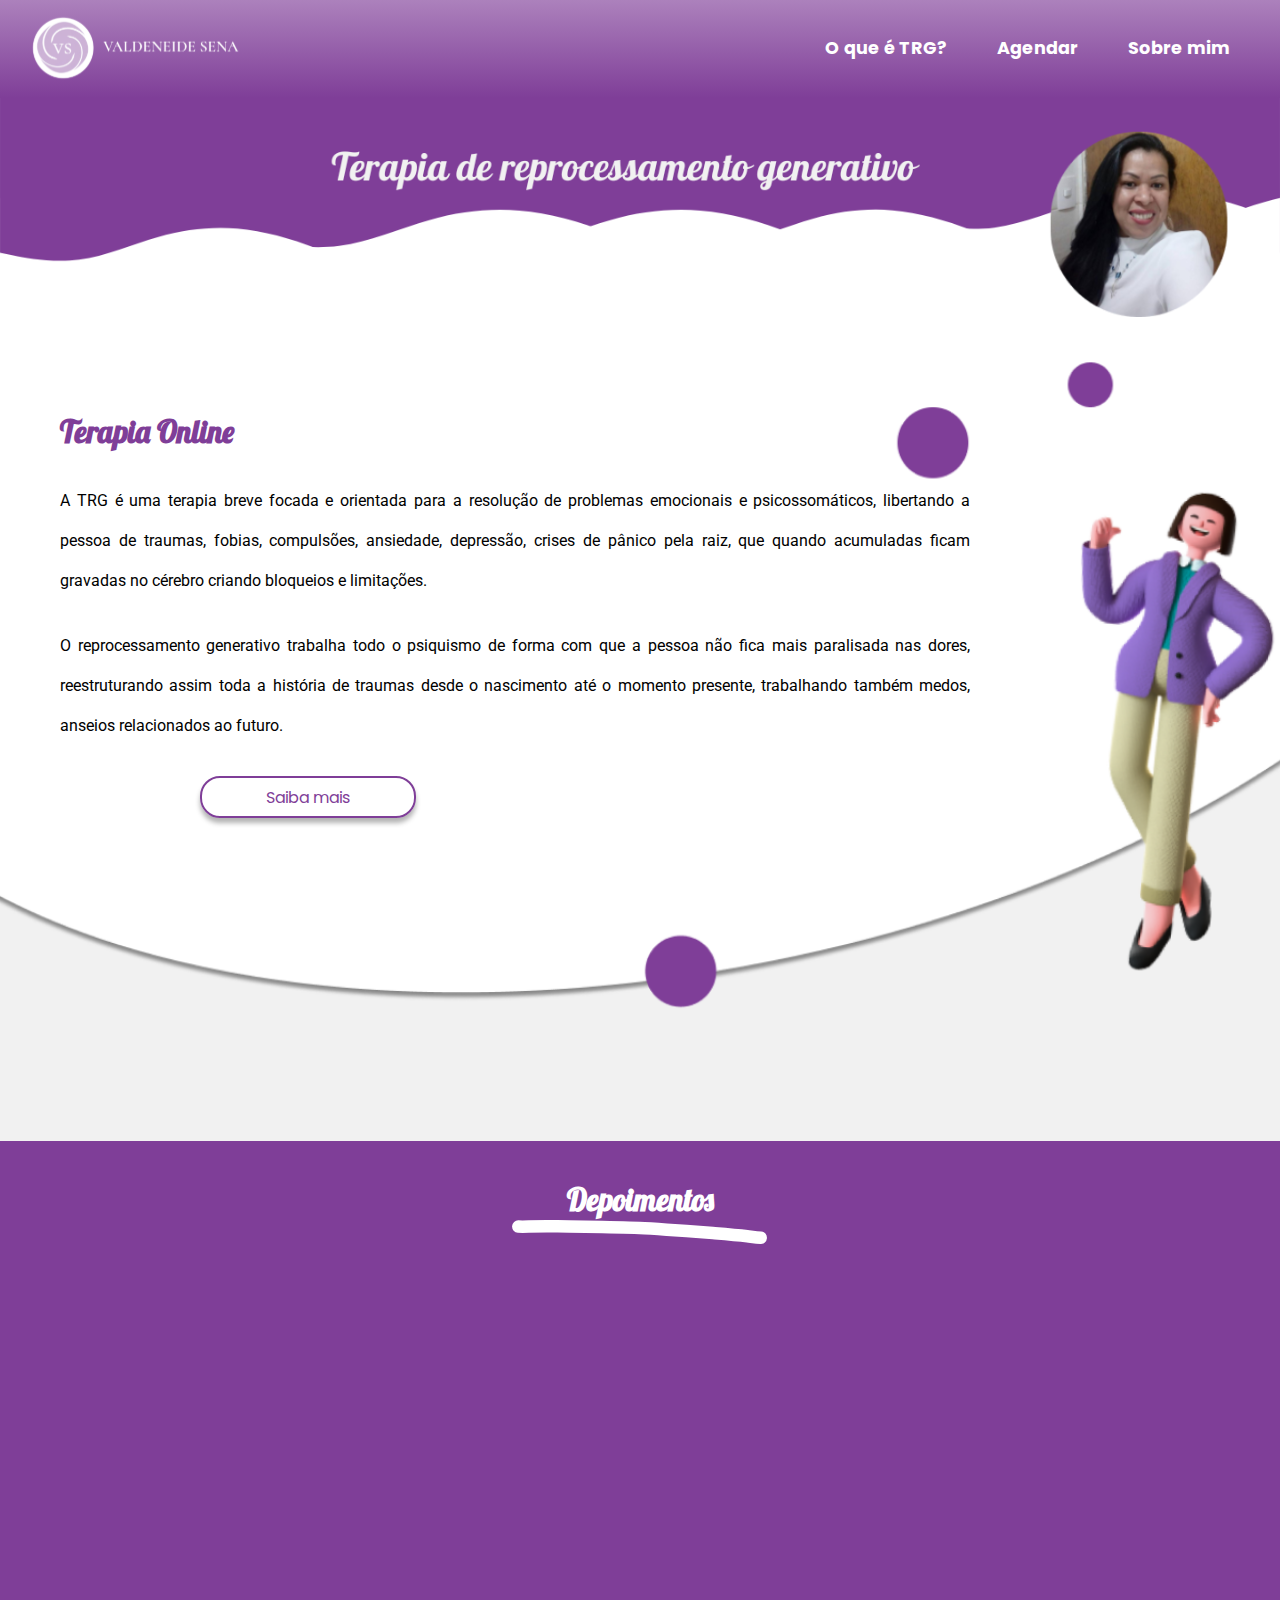
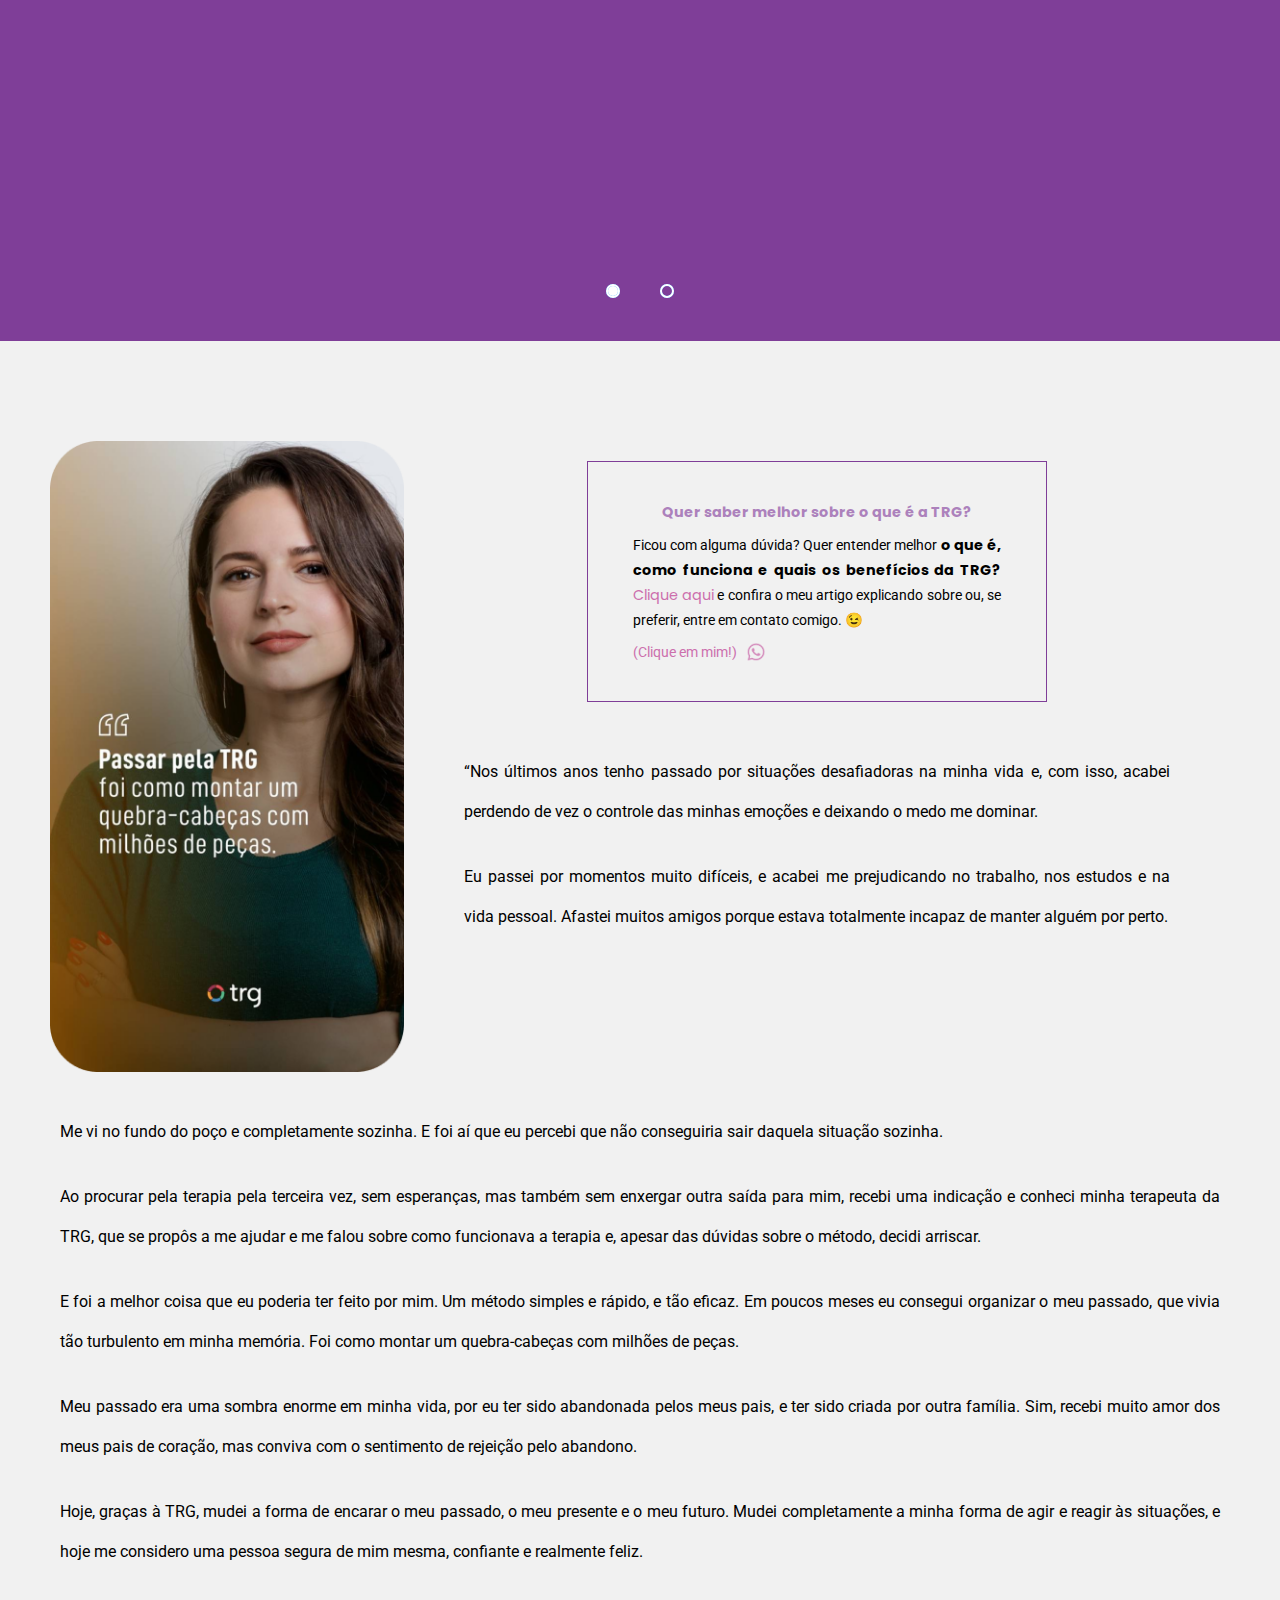
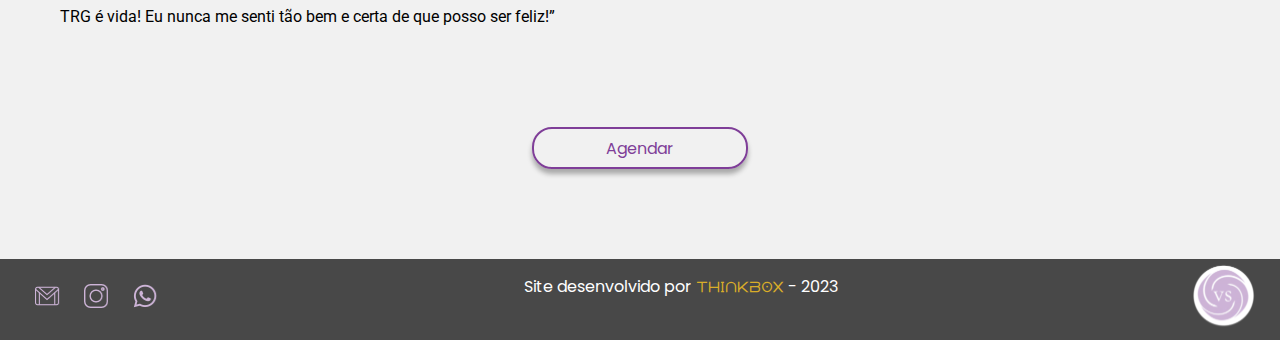
==== commit 08578acf: "Para telas extralargas" ====
--- a/index.html
+++ b/index.html
@@ -31,7 +31,7 @@
                 <li><a class="link-navigation" href="estrutura/agendar.html">Agendar</a></li>
                 <li><a class="link-navigation" href="estrutura/sobre-mim.html">Sobre mim</a></li>
                 <li>
-                    <a id="pai-logo-thinkbox" href="#">
+                    <a id="pai-logo-thinkbox" href="https://allthinkbox.github.io/thinkbox/" target="_blank" rel="external">
                         <img id="logo-thinkbox-mobile" class="img-logo-mobile" src="imagens/logo-thinkbox.png"
                             alt="Logo thinkbox">
                     </a>
@@ -66,7 +66,7 @@
         <img src="imagens/backimg-index-main.png" alt="">
         <div class="container-textos-desktop">
              <h1>Terapia Online</h1>
-             <p>A Técnica TRG é uma terapia breve focada e orientada para a resolução de problemas emocionais e
+             <p>A TRG é uma terapia breve focada e orientada para a resolução de problemas emocionais e
                  psicossomáticos, libertando a pessoa de traumas, fobias, compulsões, ansiedade, depressão, crises de
                  pânico pela raiz, que quando acumuladas ficam gravadas no cérebro criando bloqueios e limitações.</p>
              <p>O reprocessamento generativo trabalha todo o psiquismo de forma com que a pessoa não fica mais paralisada
--- a/estilo/index.css
+++ b/estilo/index.css
@@ -620,4 +620,9 @@
         font-size: 1.5em;
     }
 
+}
+@media (min-width: 1600px){
+    .sessao-principal-desktop{
+        height: 850px;
+    }
 }--- a/estilo/rodape.css
+++ b/estilo/rodape.css
@@ -99,6 +99,10 @@
         border: none;
         width: 15%;
     }
+
+    .logo-footer{
+        display: none;
+    }
 }
 
 @media screen and (max-width: 320px){
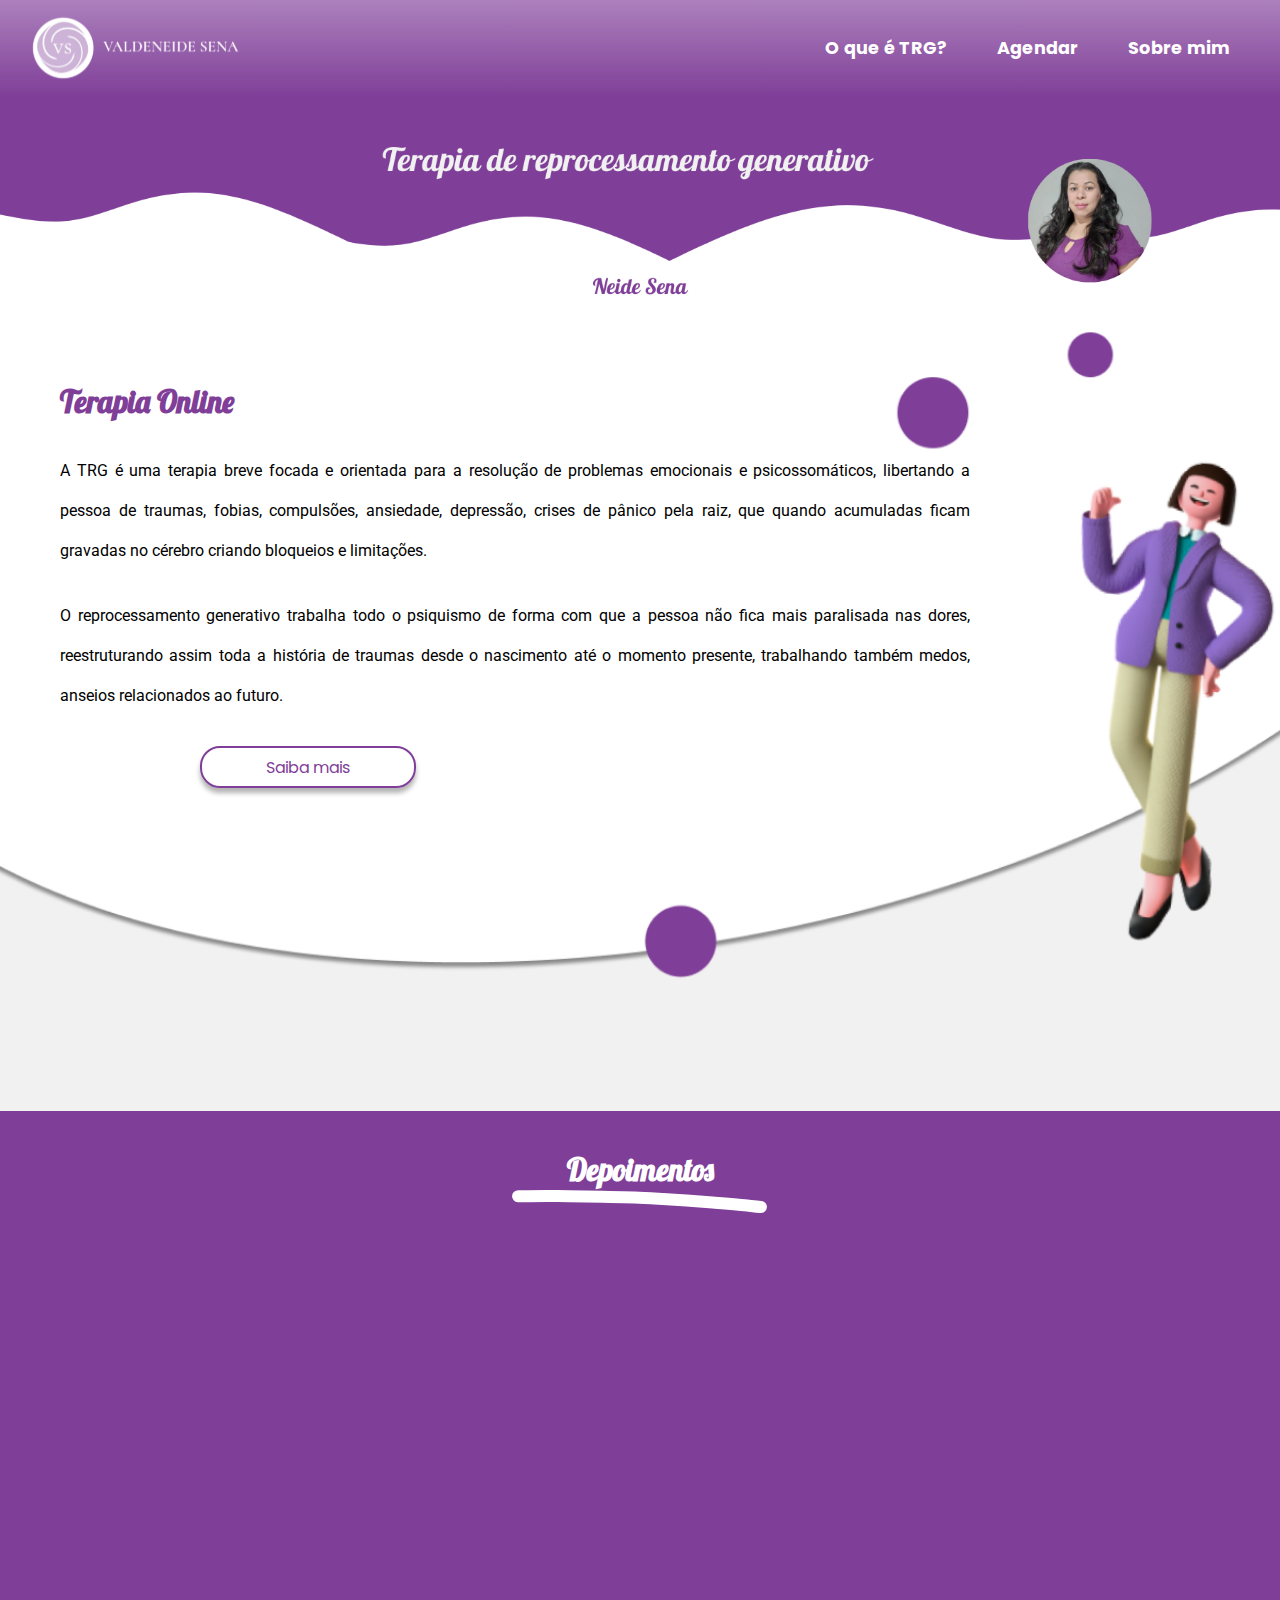
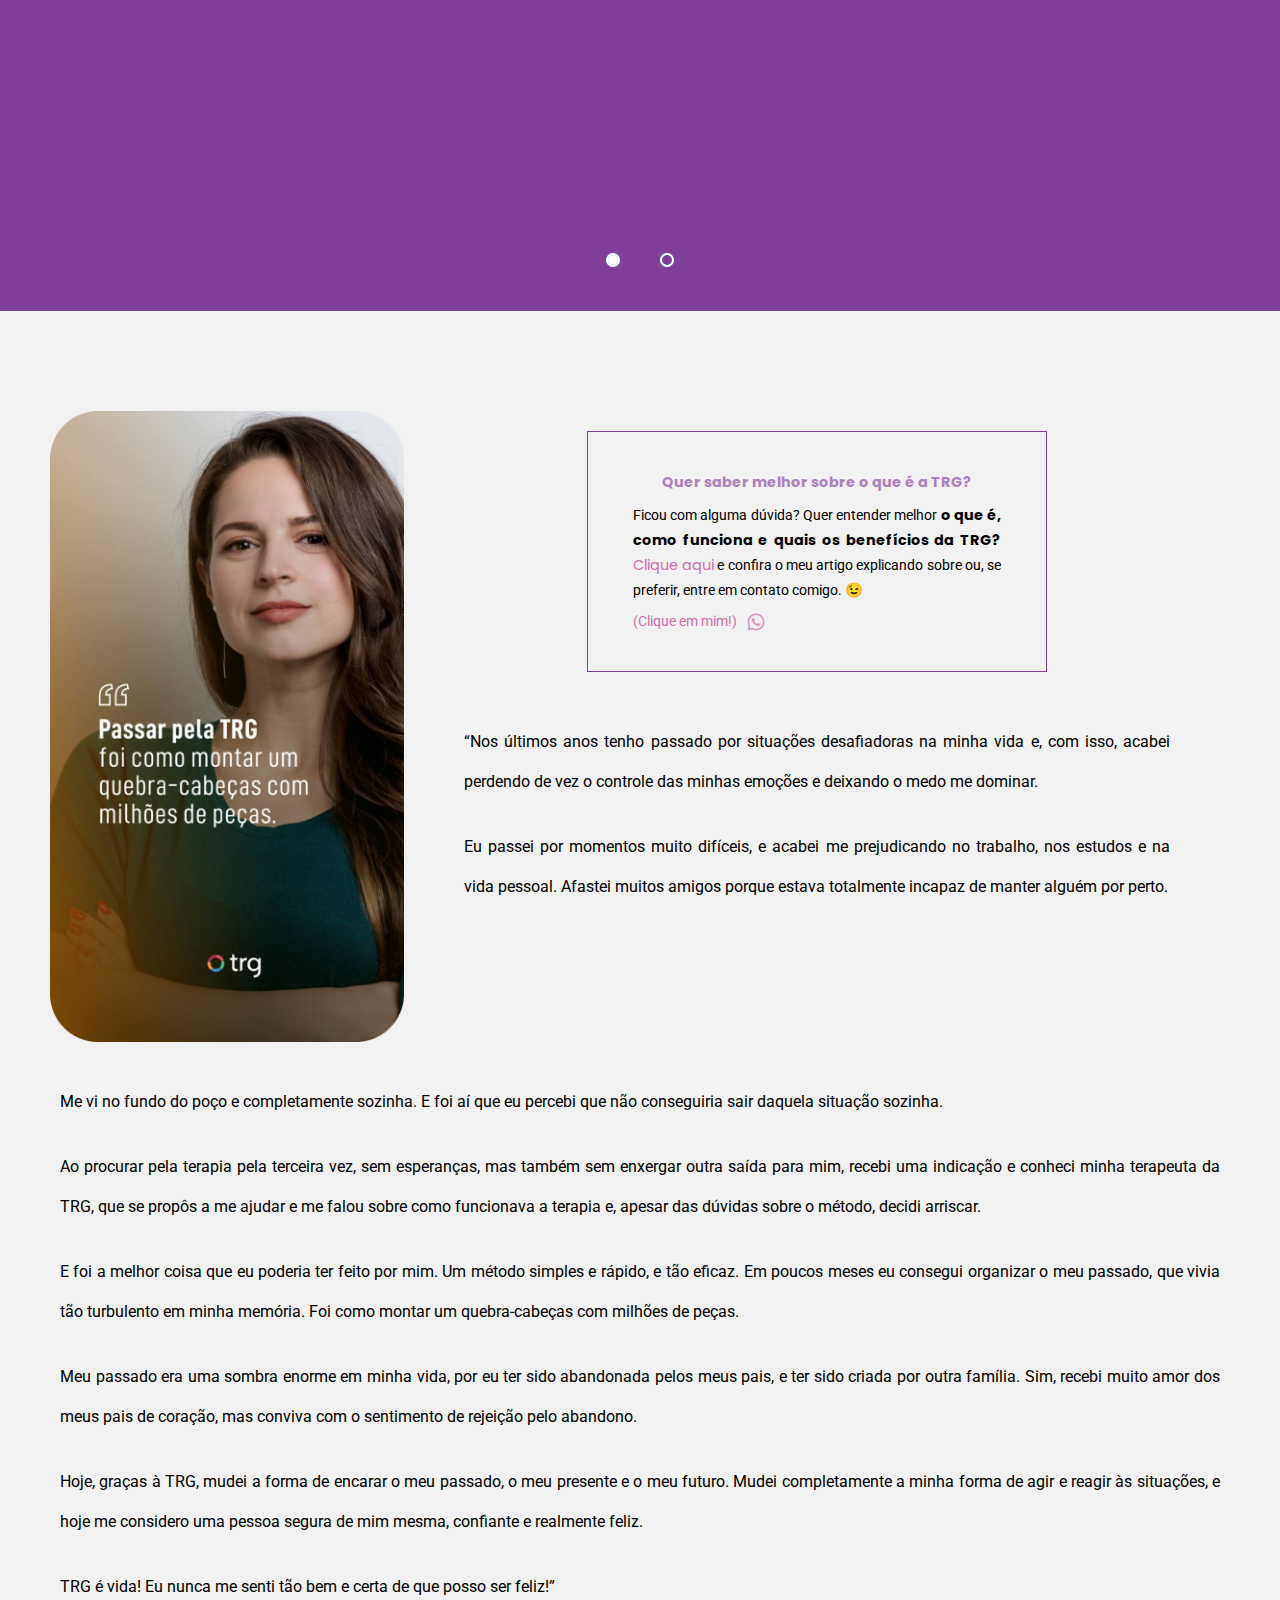
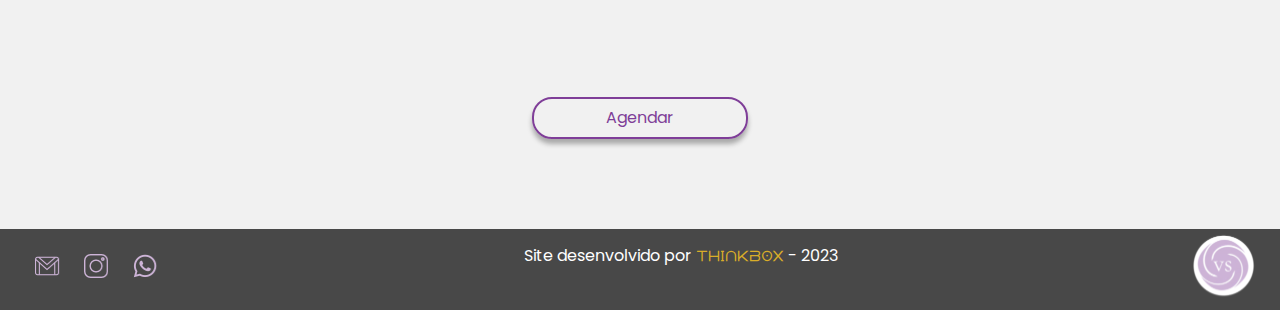
==== commit 99219667: "Atualizando o banner" ====
--- a/index.html
+++ b/index.html
@@ -42,7 +42,10 @@
     <!--FIM NAV BAR RESPONSIVO-->
 
     <!-- BANNER "TERAPIA DE REPROCESSAMENTO GENERATIVO"-->
-    <img class="banner-img" src="imagens/Neide Sena (4) 1.svg" alt="">
+    <picture>
+        <source media="(max-width: 900px)" srcset="imagens/banner-medio.png" type="image/png">
+        <img class="banner-img" src="imagens/banner.png" alt="">
+    </picture>
     <!-- FIM BANNER "TERAPIA DE REPROCESSAMENTO GENERATIVO"-->
 
     <!-- HOME MOBILE-->
@@ -131,7 +134,7 @@
                 <!--BOTÃO PARA O WHATSAPP DA CLIENTE -->
                 <a class="zap-link" href="https://api.whatsapp.com/send?phone=5511974429799" target="_blank" rel="external">
                     <p>(Clique em mim!)</p>
-                    <img class="contato-terapeuta" src="imagens/Mask.png" alt="Contato da terapeuta">
+                    <img class="contato-terapeuta" src="imagens/whatsapp-aside.png" alt="Contato da terapeuta">
                 </a>
             </aside>
             <img class="img-motivação" src="imagens/index-motivacional.png" alt="">
@@ -191,7 +194,7 @@
                 <!--BOTÃO PARA O WHATSAPP DA CLIENTE -->
                 <a class="zap-link" href="https://api.whatsapp.com/send?phone=5511974429799" target="_blank" rel="external">
                     (Clique em mim!)
-                    <img class="contato-terapeuta" src="imagens/Mask.png" alt="Contato da terapeuta">
+                    <img class="contato-terapeuta" src="imagens/whatsapp-aside.png" alt="Contato da terapeuta">
                 </a>
             </aside>
             <div class="textao-do-agendar">
@@ -243,18 +246,16 @@
     <!--RODAPÉ-->
     <footer class="rodape">
         <div class="icones">
-            <a href="mailto:valdeneidepereira925@gmail.com" target="_blank" rel="external"><img
-                    src="imagens/ico-gmail.png" alt="Ícone do Gmail"></a>
-            <a href="https://www.instagram.com/valdeneide_sena/" target="_blank" rel="external"><img
-                    src="imagens/ico-instagram.png" alt="Ícone do Instagram"></a>
-            <a href="https://api.whatsapp.com/send?phone=5511974429799" target="_blank" rel="external"><img
-                    src="imagens/ico-whatsapp.png" alt="Ícone do WhatsApp"></a>
+            <a href="mailto:valdeneidepereira925@gmail.com" target="_blank" rel="external"><img src="imagens/ico-gmail.png" alt="Ícone do Gmail"></a>
+            <a href="https://www.instagram.com/valdeneide_sena/" target="_blank" rel="external"><img src="imagens/ico-instagram.png" alt="Ícone do Instagram"></a>
+            <a href="https://api.whatsapp.com/send?phone=5511974429799" target="_blank" rel="external"><img src="imagens/ico-whatsapp.png" alt="Ícone do WhatsApp"></a>
         </div>
         <div class="texto">
-            <p>Site desenvolvido por <a id="thinkbox" href="https://allthinkbox.github.io/thinkbox/" target="_blank"
-                    rel="external"><strong>thinkbox</strong></a> - 2023</p>
-        </div>
-        <a href="index.html"><img src="imagens/logo-trg-sem-nome.svg" alt="Logo TRG"></a>
+            <p>Site desenvolvido por <a id="thinkbox" href="https://allthinkbox.github.io/thinkbox/" target="_blank" rel="external"><strong>thinkbox</strong></a> - 2023</p>
+        </div>
+        <div class="logo-footer">
+            <a href="../index.html"><img src="imagens/logo-trg-sem-nome.svg" alt="Logo TRG"></a>
+        </div>
     </footer>
     <!--FIM RODAPÉ-->
     <script src="dinamica/depoimentos.js"></script>
--- a/estilo/rodape.css
+++ b/estilo/rodape.css
@@ -69,6 +69,7 @@
 .texto strong{
     font-family: var(--font-thinkbox);
     font-size: 0.75em;
+    color: #D9AD29;
 }
 
 .icones img:hover{
